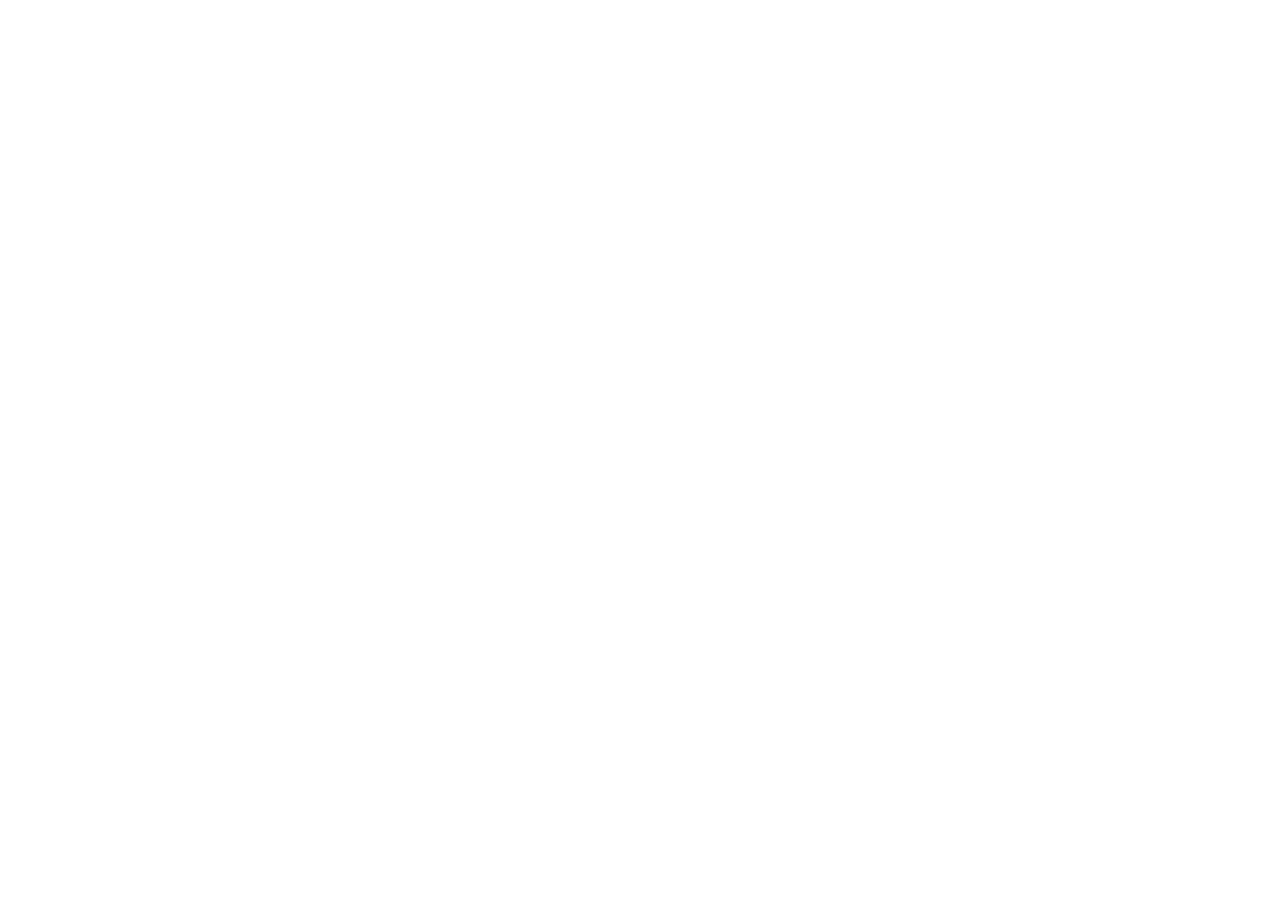
==== index.html @ 7b2ab12d "primeiro commit do HTML" ====
<!DOCTYPE html>
<html lang="en">
<head>
    <meta charset="UTF-8">
    <meta name="viewport" content="width=device-width, initial-scale=1.0">
    <title>Feedback</title>
</head>
<body>
    
</body>
</html>
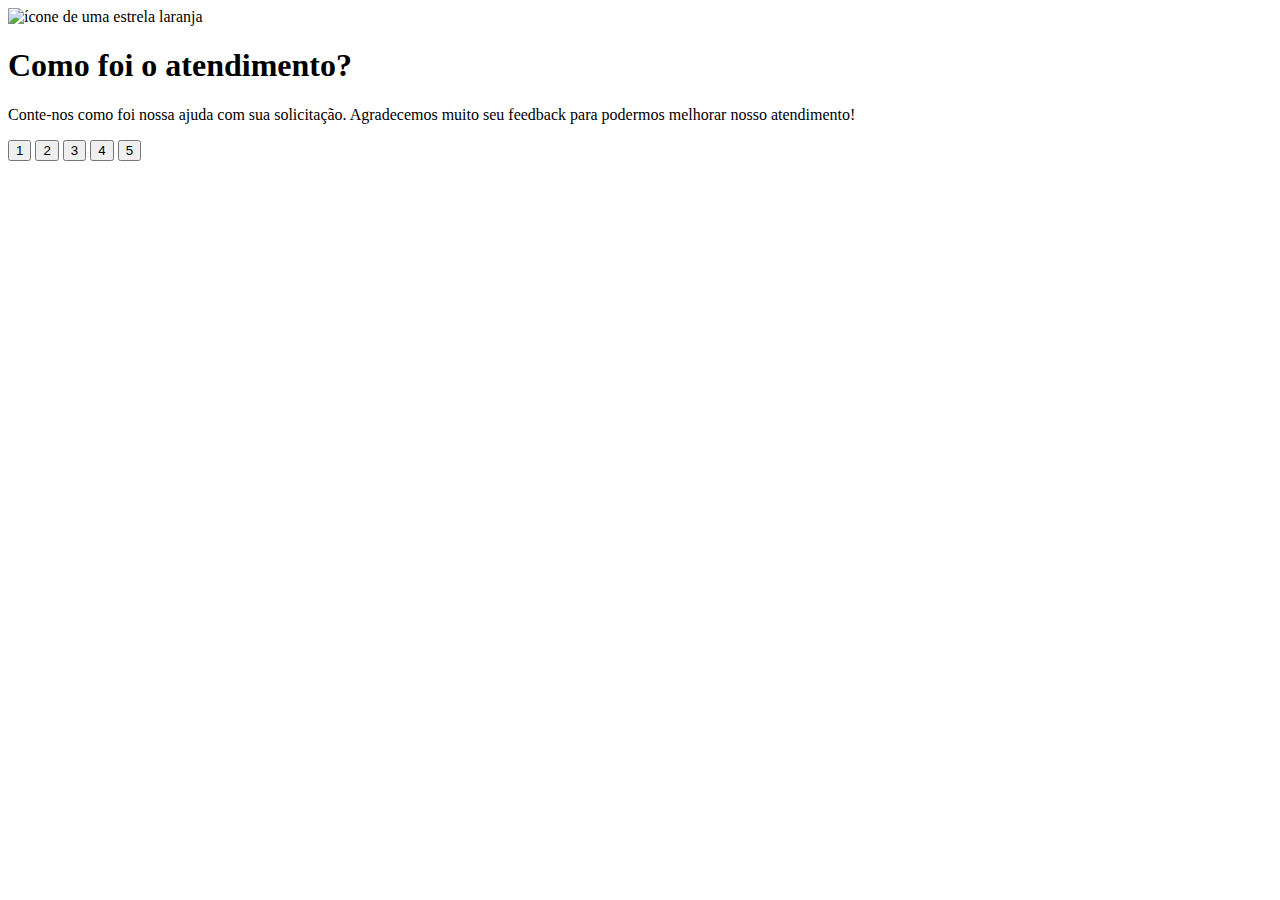
==== commit e66a4b0b: "segundo commit do HTML" ====
--- a/index.html
+++ b/index.html
@@ -6,6 +6,21 @@
     <title>Feedback</title>
 </head>
 <body>
-    
+    <div class="card">
+        <div>
+            <img src="./images/icon-star.svg" alt="ícone de uma estrela laranja">
+        </div>
+
+        <h1>Como foi o atendimento?</h1>
+        <p>Conte-nos como foi nossa ajuda com sua solicitação. Agradecemos muito seu feedback para podermos melhorar nosso atendimento!</p>
+
+        <div>
+            <button>1</button>
+            <button>2</button>
+            <button>3</button>
+            <button>4</button>
+            <button>5</button>
+        </div>
+    </div>
 </body>
 </html>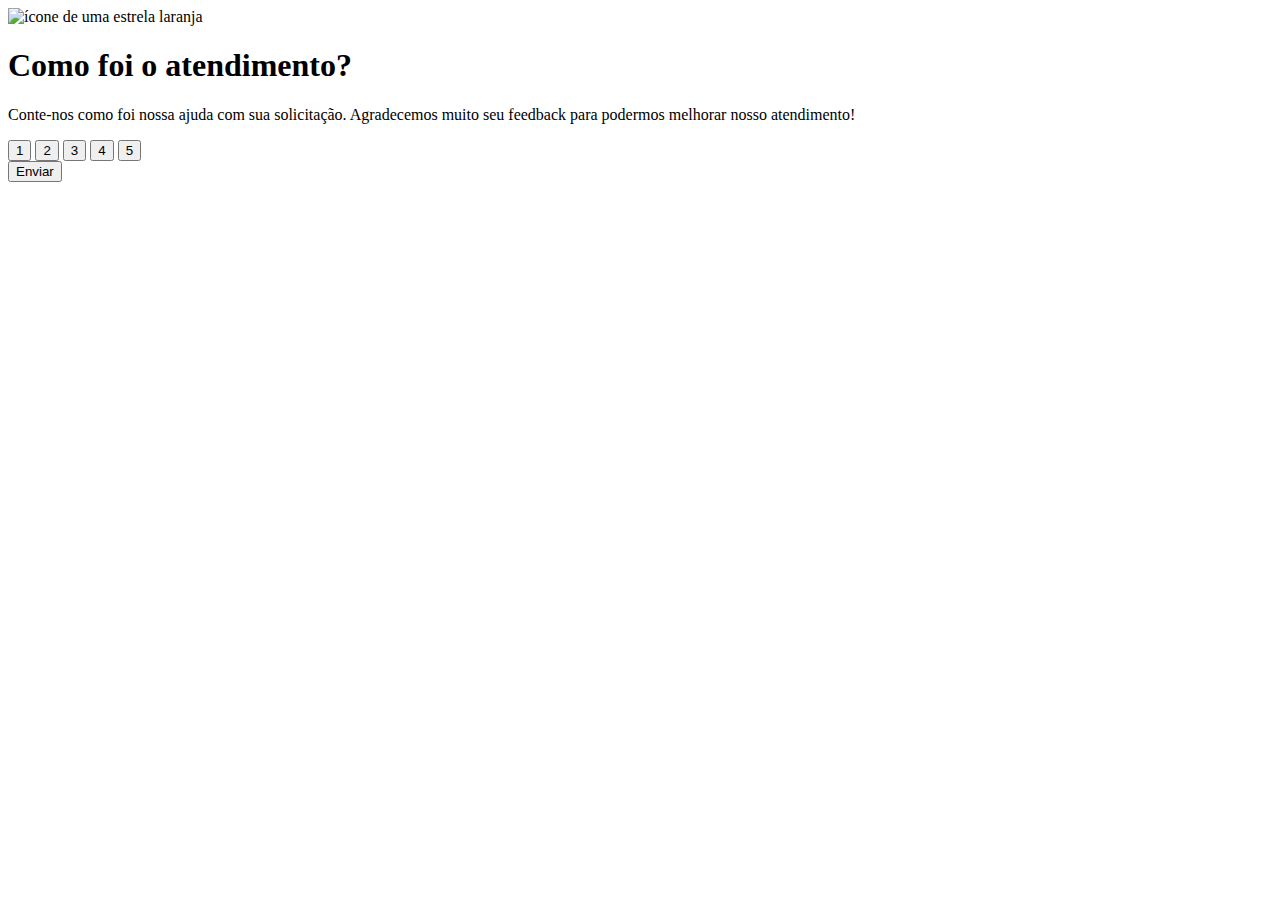
==== commit 3bed5b24: "terceiro commit do HTML" ====
--- a/index.html
+++ b/index.html
@@ -7,20 +7,22 @@
 </head>
 <body>
     <div class="card">
-        <div>
+        <div class="estrela">
             <img src="./images/icon-star.svg" alt="ícone de uma estrela laranja">
         </div>
 
         <h1>Como foi o atendimento?</h1>
         <p>Conte-nos como foi nossa ajuda com sua solicitação. Agradecemos muito seu feedback para podermos melhorar nosso atendimento!</p>
 
-        <div>
+        <div class="notas">
             <button>1</button>
             <button>2</button>
             <button>3</button>
             <button>4</button>
             <button>5</button>
         </div>
+
+        <button>Enviar</button>
     </div>
 </body>
 </html>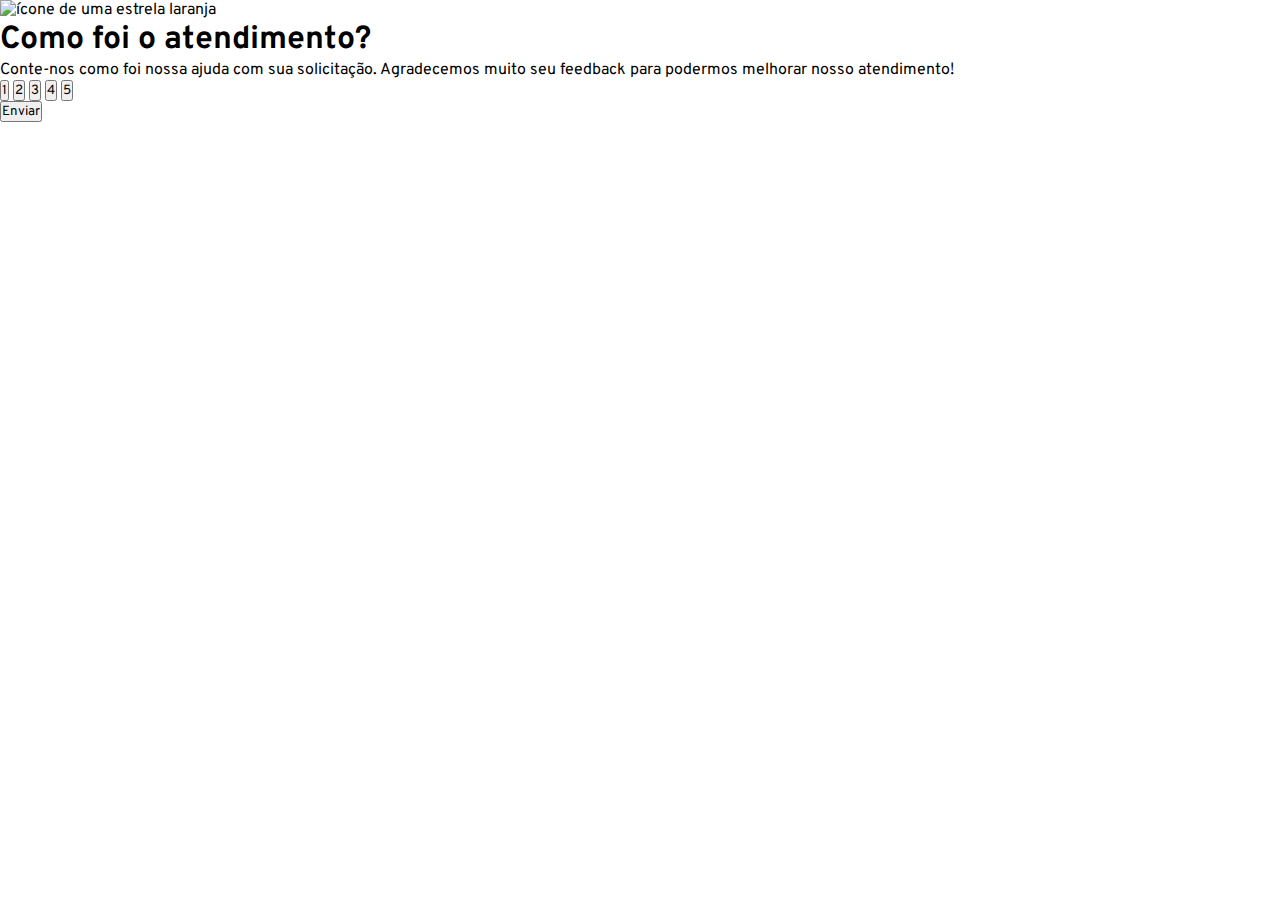
==== commit 9ef9c349: "quarto commit do HTML e primeiro commit do CSS" ====
--- a/index.html
+++ b/index.html
@@ -4,6 +4,10 @@
     <meta charset="UTF-8">
     <meta name="viewport" content="width=device-width, initial-scale=1.0">
     <title>Feedback</title>
+    <link rel="stylesheet" href="style.css">
+    <link rel="preconnect" href="https://fonts.googleapis.com">
+<link rel="preconnect" href="https://fonts.gstatic.com" crossorigin>
+<link href="https://fonts.googleapis.com/css2?family=Big+Shoulders+Display:wght@700&family=Lexend+Deca&family=Overpass:ital,wght@0,100..900;1,100..900&display=swap" rel="stylesheet">
 </head>
 <body>
     <div class="card">
--- a/style.css
+++ b/style.css
@@ -0,0 +1,6 @@
+* {
+    margin: 0;
+    padding: 0;
+    box-sizing: border-box;
+    font-family: "Overpass", sans-serif;
+}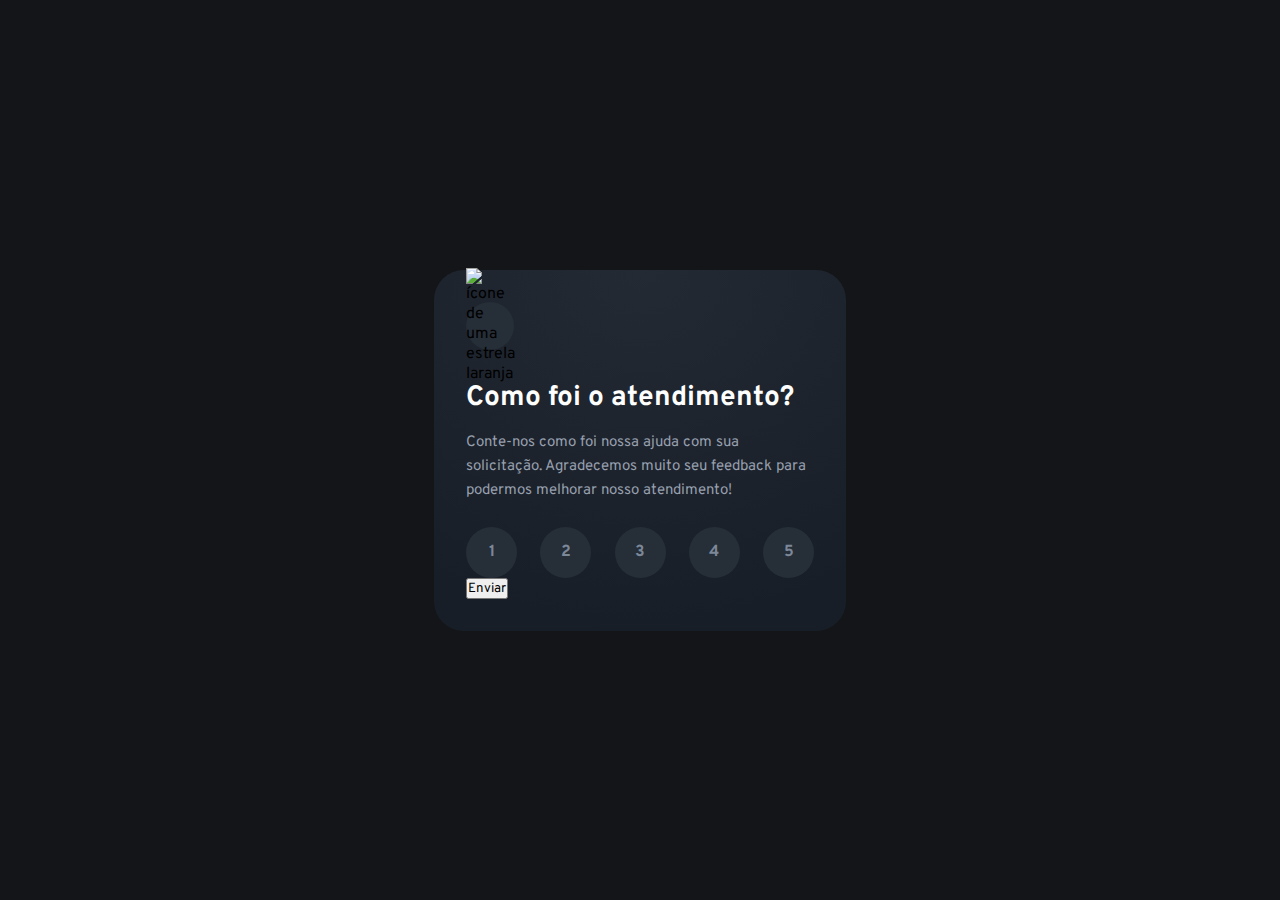
==== commit ce116ef2: "quinto commit do CSS" ====
--- a/index.html
+++ b/index.html
@@ -18,7 +18,7 @@
         <h1>Como foi o atendimento?</h1>
         <p>Conte-nos como foi nossa ajuda com sua solicitação. Agradecemos muito seu feedback para podermos melhorar nosso atendimento!</p>
 
-        <div class="notas">
+        <div class="botoes">
             <button>1</button>
             <button>2</button>
             <button>3</button>
--- a/style.css
+++ b/style.css
@@ -3,4 +3,76 @@
     padding: 0;
     box-sizing: border-box;
     font-family: "Overpass", sans-serif;
+    -webkit-font-smoothing: antialiased;
+}
+
+:root {
+    --dark-blue: #262E38;
+    --light-grey: #969FAD;
+    --medium-grey: #7C8798;
+    --orange: #FC7614;
+    --white: #FFF;
+    --very-dark-blue: #131518;
+    --black-gradient: radial-gradient(98.96% 98.96% at 50% 0%, #232A34 0%, #181E27 100%)
+}
+
+body {
+    background-color: var(--very-dark-blue);
+    height: 100svh;
+    display: flex;
+    justify-content: center;
+    align-items: center;
+}
+
+.card {
+    background: var(--black-gradient);
+    max-width: 412px;
+    padding: 32px;
+    border-radius: 30px;
+}
+
+
+.estrela {
+    background-color: var(--dark-blue);
+    width: 48px;
+    height: 48px;
+    display: flex;
+    justify-content: center;
+    align-items: center;
+    border-radius: 50%;
+    margin-bottom: 30px;
+}
+
+.card h1 {
+    color: var(--white);
+    font-size: 28px;
+    margin-bottom: 15px;
+}
+
+.card p {
+    color: var(--light-grey);
+    font-size: 15px;
+    line-height: 24px;
+    margin-bottom: 24px;
+}
+
+.botoes {
+    display: flex;
+    justify-content: space-between;
+}
+
+.botoes button {
+    width: 51px;
+    height: 51px;
+    font-size: 16px;
+    font-weight: 700;
+    line-height: 24px;
+    border-radius: 50%;
+    border: none;
+    color: var(--medium-grey);
+    background-color: var(--dark-blue);
+}
+
+.botoes button:hover {
+    
 }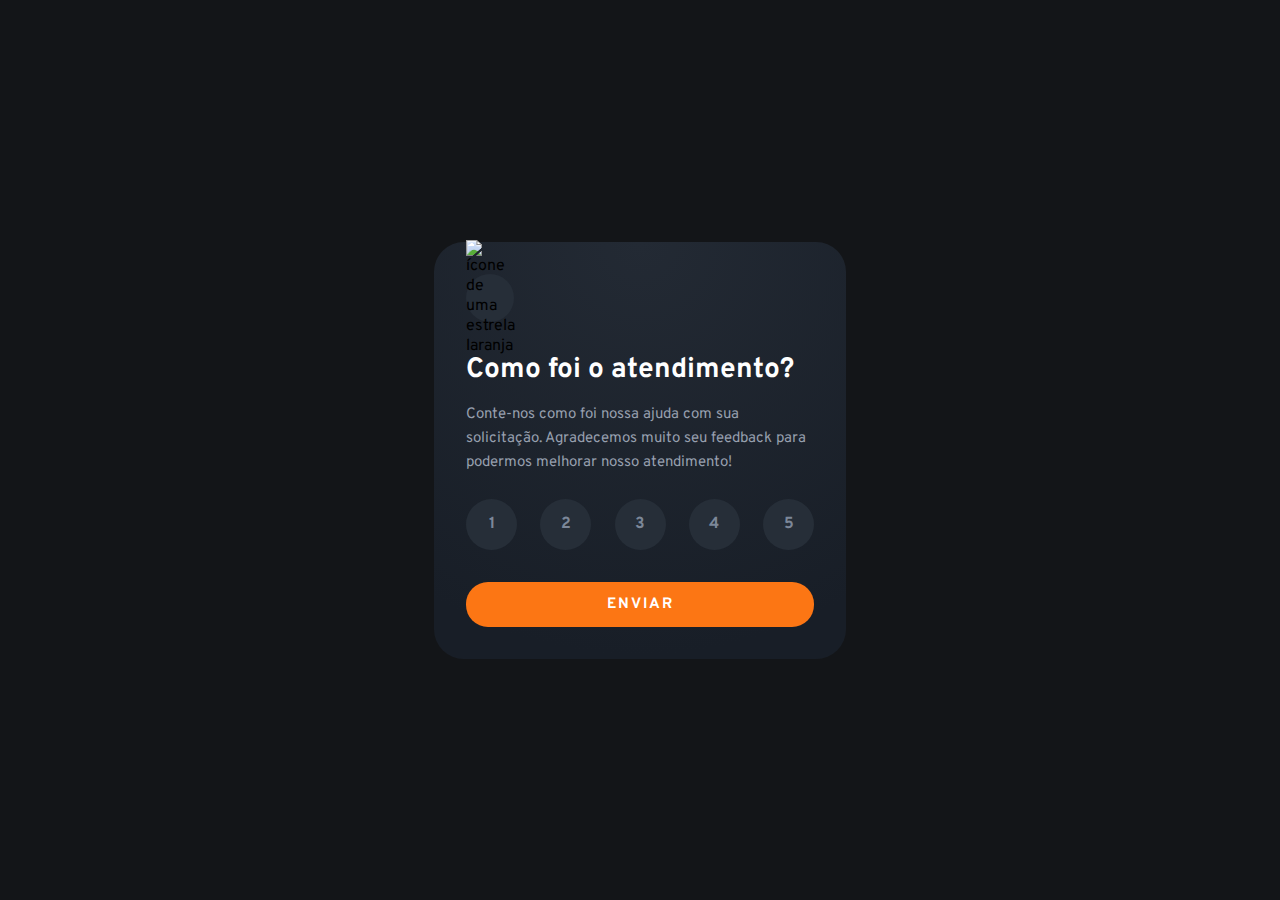
==== commit 94947e0e: "quinto commit do HTML e sétimo do CSS" ====
--- a/index.html
+++ b/index.html
@@ -26,7 +26,8 @@
             <button>5</button>
         </div>
 
-        <button>Enviar</button>
+        
+         <a href="">Enviar</a>
     </div>
 </body>
 </html>--- a/style.css
+++ b/style.css
@@ -59,6 +59,7 @@
 .botoes {
     display: flex;
     justify-content: space-between;
+    margin-bottom: 32px;
 }
 
 .botoes button {
@@ -71,8 +72,43 @@
     border: none;
     color: var(--medium-grey);
     background-color: var(--dark-blue);
+    
+    transition: all ease-in-out 0.3s;
+    
 }
 
 .botoes button:hover {
-    
+    color: var(--white);
+    background-color: var(--orange);
+    cursor: pointer;
+}
+
+.botoes button:focus {
+color: var(--white);
+background-color: var(--light-grey);
+}
+
+.card > a {
+    display: block;
+    width:100%;
+    padding: 13px;
+    background-color: var(--orange);
+    border: none;
+    border-radius: 22px;
+
+    font-size: 15px;
+    font-weight: 700;
+    text-transform: uppercase;
+    letter-spacing: 2px;
+    color: var(--white);
+    text-align: center;
+    text-decoration: none;
+
+    transition: all ease-in-out 0.3s;
+}
+
+.card > a:hover {
+    color: var(--orange);
+    background-color: var(--white);
+    cursor: pointer;
 }